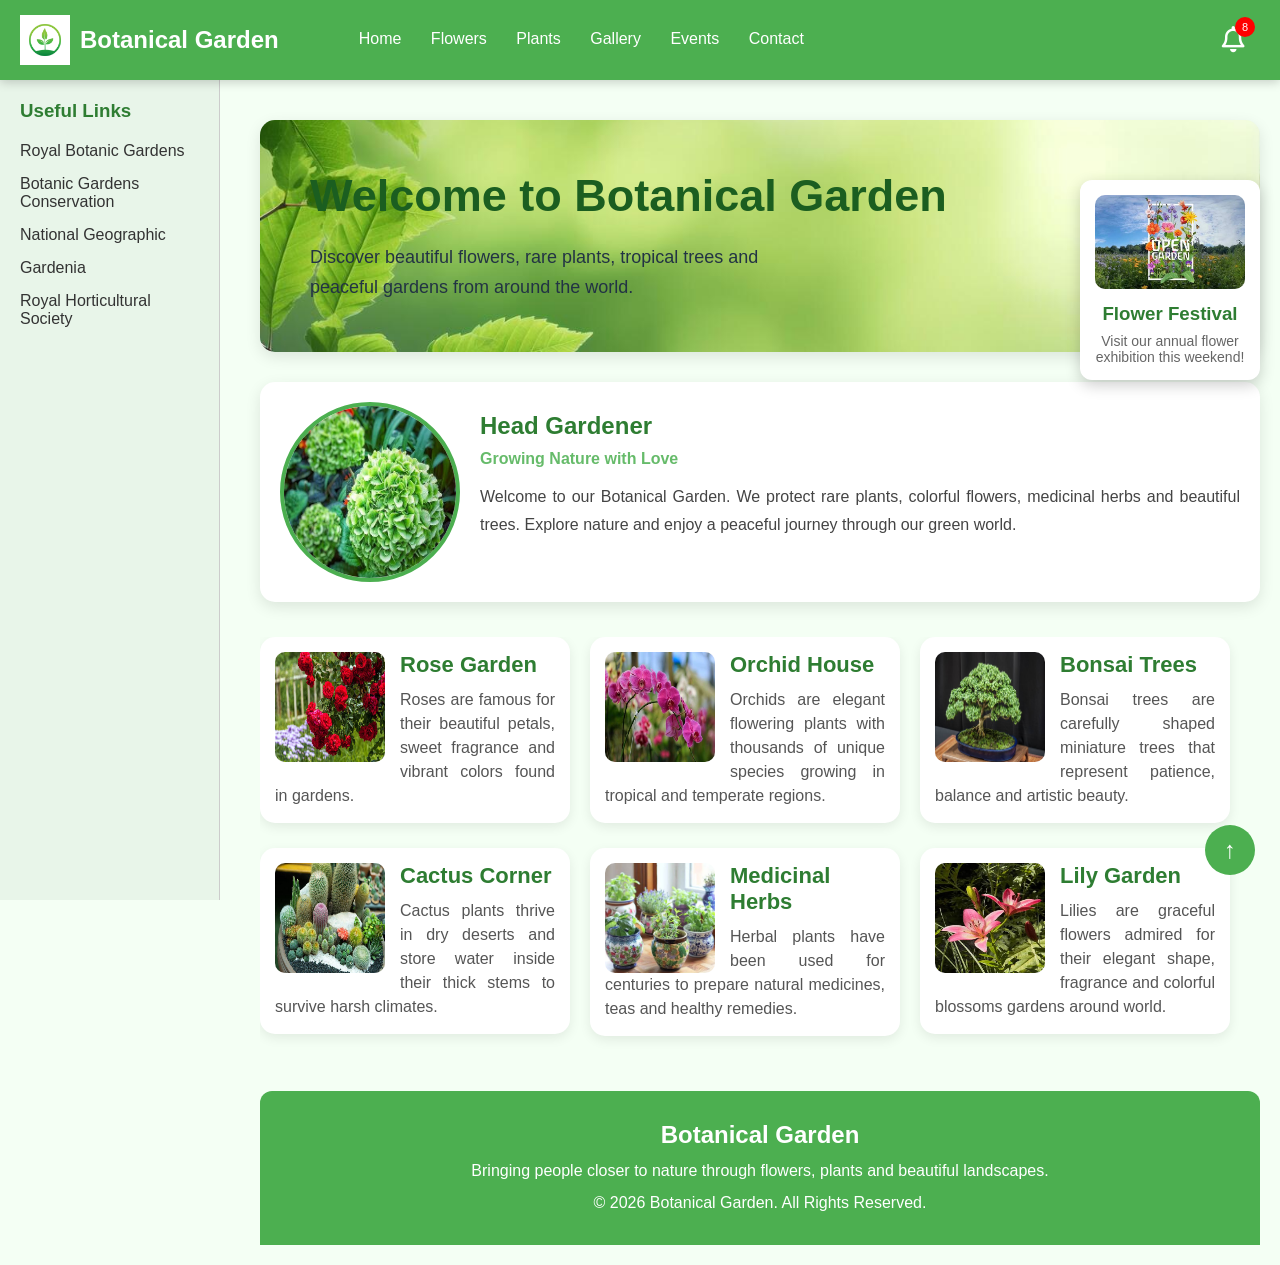
==== index.html @ 4f632acd "botanical-garden" ====
<!DOCTYPE html>
<html lang="en">

<head>

    <meta charset="UTF-8">
    <meta name="viewport" content="width=device-width, initial-scale=1.0">

    <title>Botanical Garden</title>

    <link rel="stylesheet" href="style.css">

    <link rel="stylesheet"
        href="https://cdnjs.cloudflare.com/ajax/libs/font-awesome/6.7.2/css/all.min.css">
<link rel="icon" href="https://marketplace.canva.com/ARZ8E/MAFmAUARZ8E/1/tl/canva-natural-leaf-icon.-100%25-naturals-vector-image-MAFmAUARZ8E.png" type="image/.wepb">
</head>

<body id="top">

    <!-- Header Start -->

    <header>

        <div class="logo">

            <img src="images/logo.png" alt="Logo">

            <h2>Botanical Garden</h2>

        </div>

        <nav>

            <ul class="menu">

                <li><a href="#">Home</a></li>
                <li><a href="#">Flowers</a></li>
                <li><a href="#">Plants</a></li>
                <li><a href="#">Gallery</a></li>
                <li><a href="#">Events</a></li>
                <li><a href="#">Contact</a></li>

            </ul>

        </nav>

        <div class="bell">

            <i class="fa-regular fa-bell"></i>

            <span>8</span>

        </div>

        <div class="clear"></div>

    </header>

    <!-- Header End -->

    <!-- Sidebar Start -->

    <aside>

        <h3>Useful Links</h3>

        <ul>

            <li><a href="https://www.kew.org" target="_blank">Royal Botanic Gardens</a></li>

            <li><a href="https://www.bgci.org" target="_blank">Botanic Gardens Conservation</a></li>

            <li><a href="https://www.nationalgeographic.com" target="_blank">National Geographic</a></li>

            <li><a href="https://www.gardenia.net" target="_blank">Gardenia</a></li>

            <li><a href="https://www.rhs.org.uk" target="_blank">Royal Horticultural Society</a></li>

        </ul>

    </aside>

    <!-- Sidebar End -->

    <!-- Main Start -->

    <div class="main">

        <!-- Banner -->

        <div class="banner">

            <h1>Welcome to Botanical Garden</h1>

            <p>

                Discover beautiful flowers, rare plants,
                tropical trees and peaceful gardens from
                around the world.

            </p>

        </div>

        <!-- Profile Section -->

        <div class="profile">

            <img src="images/gardener.jpg" alt="Gardener">

            <div class="text">

                <h2>Head Gardener</h2>

                <h4>Growing Nature with Love</h4>

                <p>

                    Welcome to our Botanical Garden.
                    We protect rare plants, colorful flowers,
                    medicinal herbs and beautiful trees.
                    Explore nature and enjoy a peaceful journey
                    through our green world.

                </p>

            </div>

            <div class="clear"></div>

        </div>

        <!-- Cards Start -->

        <div class="cards">
                        <!-- Card 1 -->

            <div class="card">

                <span class="new">NEW</span>

                <img src="images/rose.jpg" alt="Rose">

                <h2>Rose Garden</h2>

                <p>
                    Roses are famous for their beautiful petals,
                    sweet fragrance and vibrant colors found
                    in gardens.
                </p>

                <div class="clear"></div>

            </div>

            <!-- Card 2 -->

            <div class="card">

                <span class="new">NEW</span>

                <img src="images/orchid.jpg" alt="Orchid">

                <h2>Orchid House</h2>

                <p>
                    Orchids are elegant flowering plants with
                    thousands of unique species growing in
                    tropical and temperate regions.
                </p>

                <div class="clear"></div>

            </div>

            <!-- Card 3 -->

            <div class="card">

                <span class="new">NEW</span>

                <img src="images/bonsai.jpg" alt="Bonsai">

                <h2>Bonsai Trees</h2>

                <p>
                    Bonsai trees are carefully shaped miniature
                    trees that represent patience, balance
                    and artistic beauty.
                </p>

                <div class="clear"></div>

            </div>

            <div class="clear"></div>

            <!-- Card 4 -->

            <div class="card">

                <span class="new">NEW</span>

                <img src="images/cactus.jpg" alt="Cactus">

                <h2>Cactus Corner</h2>

                <p>
                    Cactus plants thrive in dry deserts and
                    store water inside their thick stems to
                    survive harsh climates.
                </p>

                <div class="clear"></div>

            </div>

            <!-- Card 5 -->

            <div class="card">

                <span class="new">NEW</span>

                <img src="images/herbs.jpg" alt="Herbs">

                <h2>Medicinal Herbs</h2>

                <p>
                    Herbal plants have been used for centuries
                    to prepare natural medicines, teas
                    and healthy remedies.
                </p>

                <div class="clear"></div>

            </div>

            <!-- Card 6 -->

            <div class="card">

                <span class="new">NEW</span>

                <img src="images/lily.jpg" alt="Lily">

                <h2>Lily Garden</h2>

                <p>
                    Lilies are graceful flowers admired for
                    their elegant shape, fragrance and
                    colorful blossoms gardens around world.
                </p>

                <div class="clear"></div>

            </div>

            <div class="clear"></div>

        </div>

        <!-- Floating Advertisement -->

        <div class="ad">

            <img src="images/ad.jpg" alt="Advertisement">

            <h3>Flower Festival</h3>

            <p>
                Visit our annual flower exhibition this weekend!
            </p>

        </div>

        <!-- Go To Top -->

        <a href="#top" class="top">
            ↑
        </a>

        <!-- Footer -->

        <footer>

            <h2>Botanical Garden</h2>

            <p>
                Bringing people closer to nature through
                flowers, plants and beautiful landscapes.
            </p>

            <p>
                © 2026 Botanical Garden. All Rights Reserved.
            </p>

        </footer>

    </div>

</body>

</html>
---- style.css ----
/*  Reset  */

* {
  margin: 0;
  padding: 0;
  box-sizing: border-box;
  font-family: Arial, Helvetica, sans-serif;
}

body {
  background: #f4fff4;
}

/*  Clear  */

.clear {
  clear: both;
}

/*  Header  */

header {
  width: 100%;
  height: 80px;

  background: #4caf50;

  position: fixed;

  top: 0;
  left: 0;

  z-index: 999;

  box-shadow: 0 2px 10px rgba(0, 0, 0, 0.2);
}

/*  Logo  */

.logo {
  float: left;

  margin-left: 20px;
  margin-top: 15px;
}

.logo img {
  width: 50px;

  float: left;

  margin-right: 10px;
}

.logo h2 {
  float: left;

  color: white;

  line-height: 50px;
}

/*  Menu  */

.menu {
  list-style: none;

  float: left;

  margin-left: 80px;
  margin-top: 30px;
}

.menu li {
  display: inline-block;

  margin-right: 25px;
}

.menu li a {
  color: white;

  text-decoration: none;

  transition: 1.3s;
}

.menu li a:hover {
  color: #dfffd6;
   transform: translateY(-8px);

  box-shadow: 0 12px 25px rgba(0, 0, 0, 0.15);
  background-color: #66bb6a;
}

/*  Notification  */

.bell {
  float: right;

  margin-right: 35px;
  margin-top: 25px;

  font-size: 26px;

  color: white;

  position: relative;

  cursor: pointer;
}

.bell span {
  width: 20px;
  height: 20px;

  background: red;

  color: white;

  border-radius: 50%;

  position: absolute;

  top: -8px;
  right: -10px;

  text-align: center;

  line-height: 20px;

  font-size: 11px;
}

/*  Sidebar  */

aside {
  width: 220px;

  background: #e8f5e9;

  position: fixed;

  top: 80px;
  left: 0px;
  bottom: 0px;

  padding: 20px;

  border-right: 1px solid #cccccc;
}

aside h3 {
  color: #2e7d32;

  margin-bottom: 20px;
}

aside ul {
  list-style-type: none;
}

aside li {
  margin-bottom: 15px;
}

aside a {
  text-decoration: none;

  color: #333;

  transition: 0.3s;
}

aside a:hover {
  color: #2e7d32;

  padding-left: 8px;
}

/*  Main  */

.main {
  margin-left: 240px;

  margin-top: 100px;

  padding: 20px;
}

/*  Banner  */

.banner {
  background: white;

  border-radius: 15px;

  padding: 50px;

  background-image: url(images/banner.jpg);

  background-size: cover;

  background-position: center;

  box-shadow: 0 5px 15px rgba(0, 0, 0, 0.1);
}

.banner h1 {
  color: #1b5e20;

  font-size: 45px;

  margin-bottom: 20px;
}

.banner p {
  width: 55%;

  font-size: 18px;

  line-height: 30px;

  color: #234;
}

/* Profile Section */

.profile {
  width: 100%;

  background: white;

  margin-top: 30px;

  padding: 20px;

  border-radius: 15px;

  box-shadow: 0 5px 15px rgba(0, 0, 0, 0.1);

 
}

.profile img {
  width: 180px;
  height: 180px;

  float: left;

  margin-right: 20px;

  border-radius: 50%;

  border: 4px solid #4caf50;
}

.text {
  padding-top: 10px;
}

.text h2 {
  color: #2e7d32;

  margin-bottom: 10px;
}

.text h4 {
  color: #66bb6a;

  margin-bottom: 15px;
}

.text p {
  color: #444;

  line-height: 28px;

  text-align: justify;
}

/* Cards */

.cards {
  margin-top: 35px;

  overflow: hidden;
}

.card {
  width: 31%;

  float: left;

  margin-right: 20px;

  margin-bottom: 25px;

  background: white;

  border-radius: 15px;

  padding: 15px;

  position: relative;

  box-shadow: 0 4px 12px rgba(0, 0, 0, 0.08);

  transition: 0.3s;
}

/* .card:nth-child(3),
.card:nth-child(6) {
  margin-right: 0;
} */

.card:hover {
  transform: translateY(-8px);

  box-shadow: 0 12px 25px rgba(0, 0, 0, 0.15);
}

/* NEW Badge */

.new {
  position: fixed;

  top: 12px;
  right: 12px;

  background: #ff4d4d;

  color: white;

  padding: 4px 10px;

  border-radius: 20px;

  font-size: 11px;

  font-weight: bold;
   opacity:0;
}
.card:hover .new{

    background:red;

    transform:scale(1.2);

    transition:.3s;
       opacity:1;

}

/* Card Image */

.card img {
  width: 110px;
  height: 110px;

  float: left;

  margin-right: 15px;

  border-radius: 10px;
}

.card h2 {
  color: #2e7d32;

  margin-bottom: 10px;

  font-size: 22px;
}

.card p {
  color: #555;

  line-height: 24px;

  text-align: justify;
}

/* Floating Advertisement */

.ad {
  width: 180px;

  background: white;

  position: fixed;

  right: 20px;

  top: 180px;

  padding: 15px;

  border-radius: 12px;

  text-align: center;

  box-shadow: 0 5px 15px rgba(0, 0, 0, 0.2);
}

.ad img {
  width: 100%;

  border-radius: 10px;

  margin-bottom: 10px;
}

.ad h3 {
  color: #2e7d32;

  margin-bottom: 8px;
}

.ad p {
  color: #666;

  font-size: 14px;
}

/* Go To Top Button */

.top {
  width: 50px;
  height: 50px;

  background: #4caf50;

  color: white;

  text-decoration: none;

  text-align: center;

  line-height: 50px;

  font-size: 24px;

  border-radius: 50%;

  position: fixed;

  right: 25px;

  bottom: 25px;

  transition: 0.3s;
}

.top:hover {
  background: #2e7d32;

  transform: scale(1.1);
}

/* Footer */

footer {
  background: #4caf50;

  color: white;

  text-align: center;

  padding: 30px;

  margin-top: 30px;

  border-radius: 12px 12px 0 0;
}

footer h2 {
  margin-bottom: 10px;
}

footer p {
  margin-top: 8px;

  line-height: 24px;
}
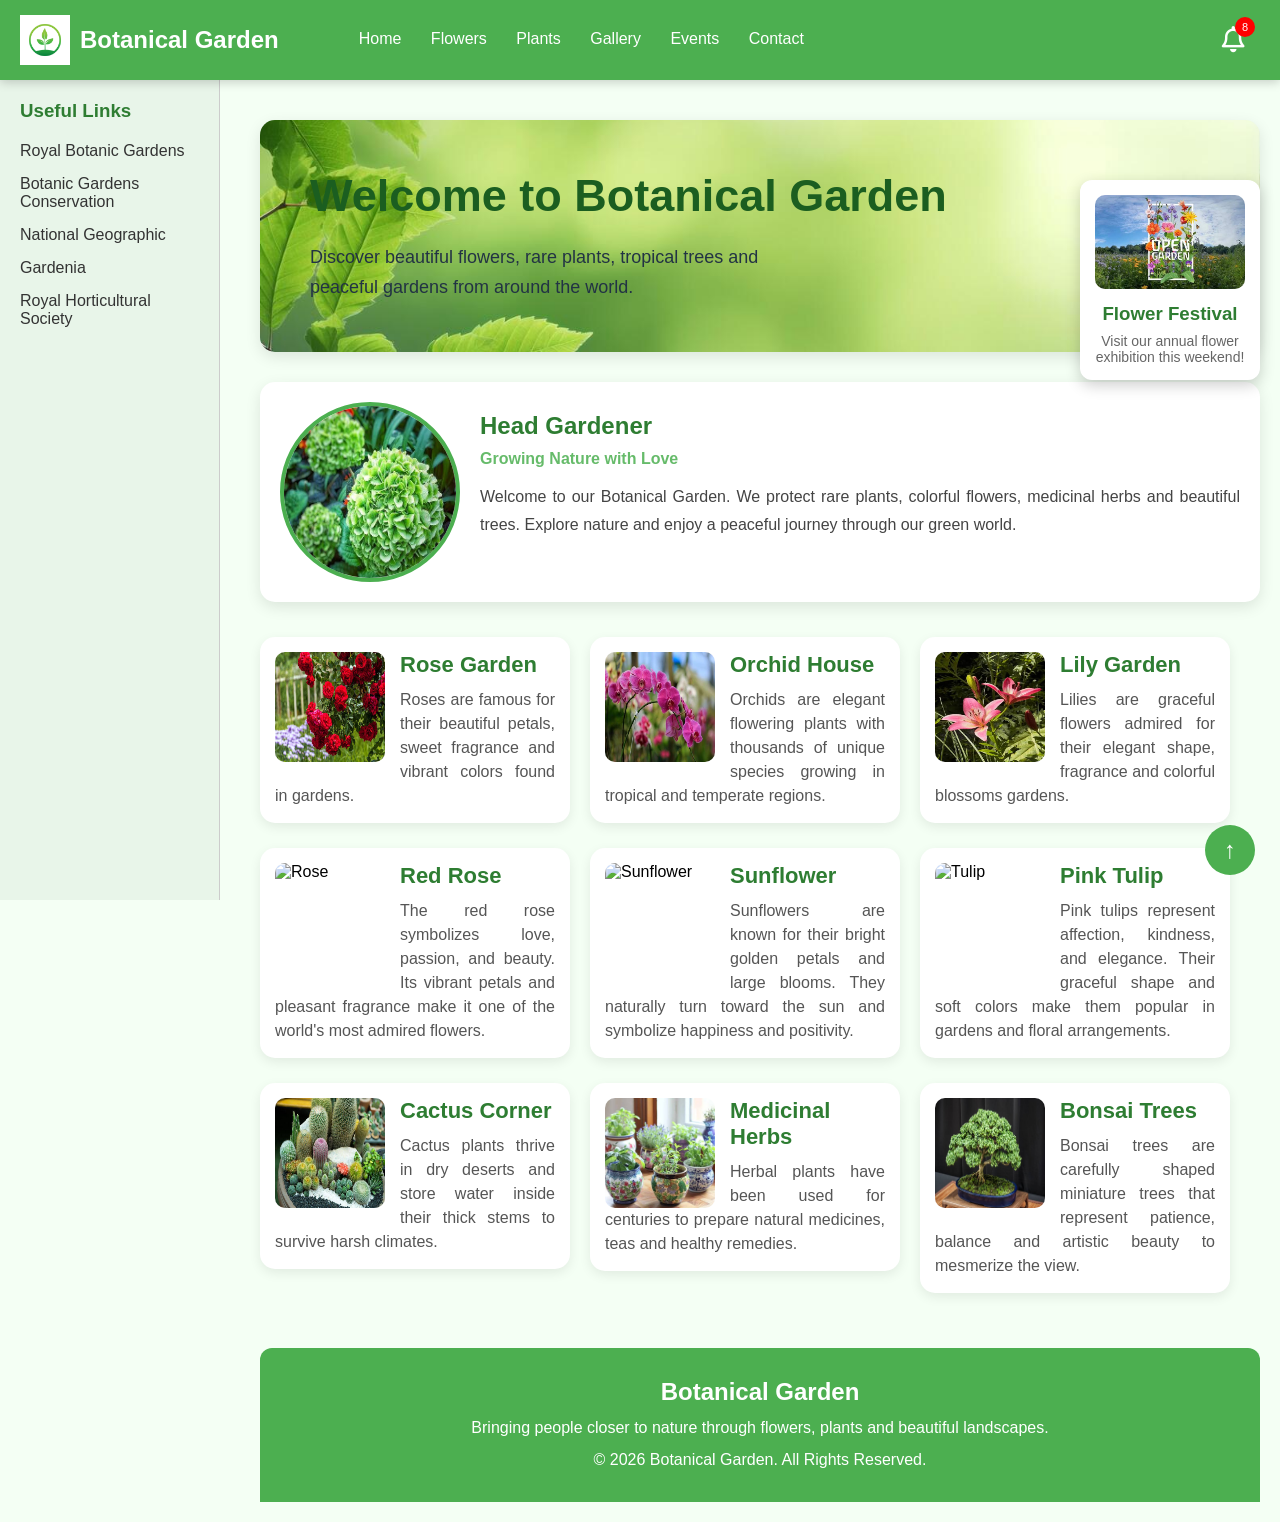
==== commit 008ba074: "html-updated" ====
--- a/index.html
+++ b/index.html
@@ -33,9 +33,9 @@
 
             <ul class="menu">
 
-                <li><a href="#">Home</a></li>
-                <li><a href="#">Flowers</a></li>
-                <li><a href="#">Plants</a></li>
+                <li><a href="#home">Home</a></li>
+                <li><a href="#flowers">Flowers</a></li>
+                <li><a href="#plants">Plants</a></li>
                 <li><a href="#">Gallery</a></li>
                 <li><a href="#">Events</a></li>
                 <li><a href="#">Contact</a></li>
@@ -88,7 +88,7 @@
 
         <!-- Banner -->
 
-        <div class="banner">
+        <div class="banner" id="home">
 
             <h1>Welcome to Botanical Garden</h1>
 
@@ -174,26 +174,85 @@
             </div>
 
             <!-- Card 3 -->
-
-            <div class="card">
-
-                <span class="new">NEW</span>
-
-                <img src="images/bonsai.jpg" alt="Bonsai">
-
-                <h2>Bonsai Trees</h2>
-
-                <p>
-                    Bonsai trees are carefully shaped miniature
-                    trees that represent patience, balance
-                    and artistic beauty.
-                </p>
-
-                <div class="clear"></div>
-
-            </div>
+              <div class="card" id="flowers">
+
+                <span class="new">NEW</span>
+
+                <img src="images/lily.jpg" alt="Lily">
+
+                <h2>Lily Garden</h2>
+
+                <p>
+                    Lilies are graceful flowers admired for
+                    their elegant shape, fragrance and
+                    colorful blossoms gardens.
+                </p>
+
+                <div class="clear"></div>
+
+            </div>
+
+            
 
             <div class="clear"></div>
+            <!-- Card 7 -->
+
+<div class="card">
+
+    <span class="new">NEW</span>
+
+    <img src="https://images.unsplash.com/photo-1490750967868-88aa4486c946?w=300&auto=format&fit=crop" alt="Rose">
+
+    <h2>Red Rose</h2>
+
+    <p>
+        The red rose symbolizes love, passion, and beauty. Its vibrant petals
+        and pleasant fragrance make it one of the world's most admired flowers.
+    </p>
+
+    <div class="clear"></div>
+
+</div>
+
+
+<!-- Card 8 -->
+
+<div class="card">
+
+    <span class="new">NEW</span>
+
+    <img src="https://images.unsplash.com/photo-1468327768560-75b778cbb551?w=300&auto=format&fit=crop" alt="Sunflower">
+
+    <h2>Sunflower</h2>
+
+    <p>
+        Sunflowers are known for their bright golden petals and large blooms.
+        They naturally turn toward the sun and symbolize happiness and positivity.
+    </p>
+
+    <div class="clear"></div>
+
+</div>
+
+
+<!-- Card 9 -->
+
+<div class="card">
+
+    <span class="new">NEW</span>
+
+    <img src="https://images.unsplash.com/photo-1525310072745-f49212b5ac6d?w=300&auto=format&fit=crop" alt="Tulip">
+
+    <h2>Pink Tulip</h2>
+
+    <p>
+        Pink tulips represent affection, kindness, and elegance. Their graceful
+        shape and soft colors make them popular in gardens and floral arrangements.
+    </p>
+
+    <div class="clear"></div>
+
+</div>
 
             <!-- Card 4 -->
 
@@ -237,18 +296,18 @@
 
             <!-- Card 6 -->
 
-            <div class="card">
-
-                <span class="new">NEW</span>
-
-                <img src="images/lily.jpg" alt="Lily">
-
-                <h2>Lily Garden</h2>
-
-                <p>
-                    Lilies are graceful flowers admired for
-                    their elegant shape, fragrance and
-                    colorful blossoms gardens around world.
+           <div class="card" id="plants">
+
+                <span class="new">NEW</span>
+
+                <img src="images/bonsai.jpg" alt="Bonsai">
+
+                <h2>Bonsai Trees</h2>
+
+                <p>
+                    Bonsai trees are carefully shaped miniature
+                    trees that represent patience, balance
+                    and artistic beauty to mesmerize the view.
                 </p>
 
                 <div class="clear"></div>
--- a/style.css
+++ b/style.css
@@ -1,4 +1,4 @@
-/*  Reset  */
+
 
 * {
   margin: 0;
@@ -284,7 +284,6 @@
 .cards {
   margin-top: 35px;
 
-  overflow: hidden;
 }
 
 .card {
@@ -301,8 +300,6 @@
   border-radius: 15px;
 
   padding: 15px;
-
-  position: relative;
 
   box-shadow: 0 4px 12px rgba(0, 0, 0, 0.08);
 
@@ -321,6 +318,9 @@
 }
 
 /* NEW Badge */
+div span{
+  display: inline-block;
+}
 
 .new {
   position: fixed;
@@ -339,8 +339,8 @@
   font-size: 11px;
 
   font-weight: bold;
-   opacity:0;
-}
+}
+
 .card:hover .new{
 
     background:red;
@@ -348,7 +348,6 @@
     transform:scale(1.2);
 
     transition:.3s;
-       opacity:1;
 
 }
 
@@ -401,6 +400,8 @@
   text-align: center;
 
   box-shadow: 0 5px 15px rgba(0, 0, 0, 0.2);
+
+  /* z-index:-1 */
 }
 
 .ad img {
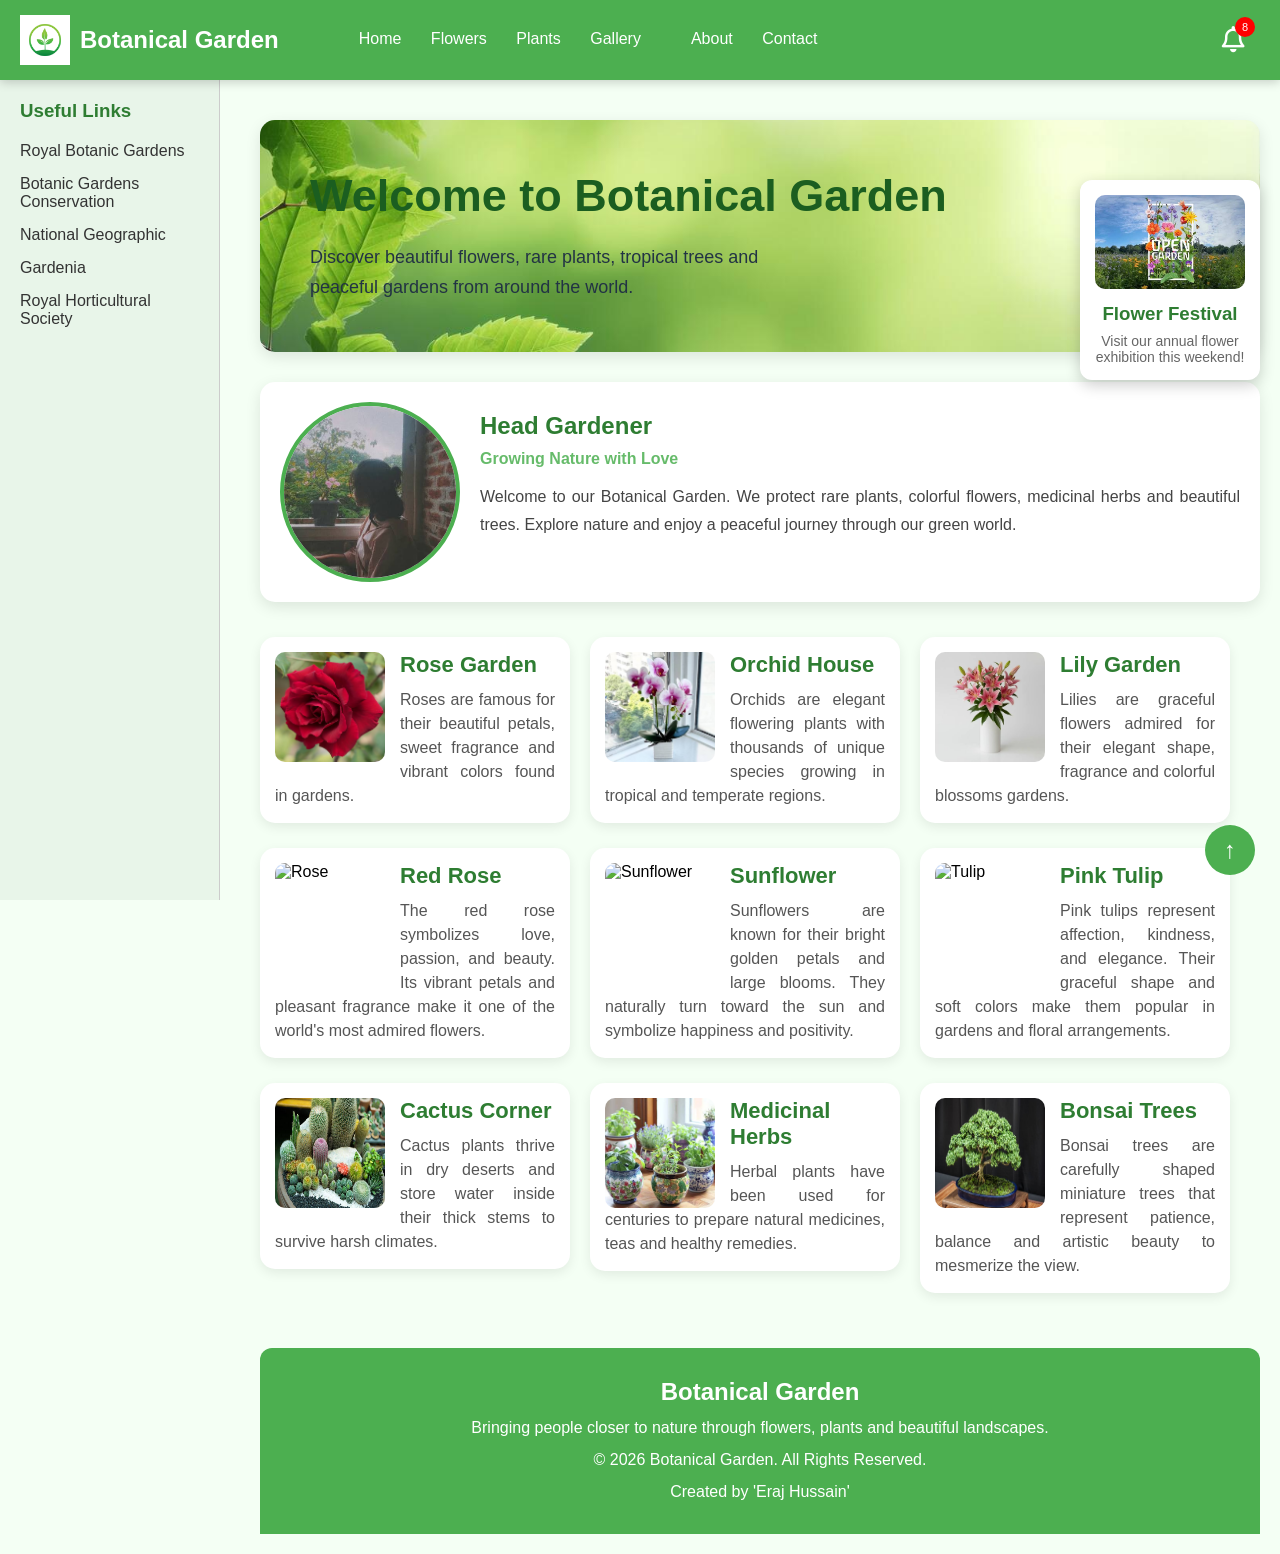
==== commit 06bc2c51: "updated" ====
--- a/index.html
+++ b/index.html
@@ -19,7 +19,7 @@
 
     <!-- Header Start -->
 
-    <header>
+    <header  id="home">
 
         <div class="logo">
 
@@ -36,9 +36,9 @@
                 <li><a href="#home">Home</a></li>
                 <li><a href="#flowers">Flowers</a></li>
                 <li><a href="#plants">Plants</a></li>
-                <li><a href="#">Gallery</a></li>
-                <li><a href="#">Events</a></li>
-                <li><a href="#">Contact</a></li>
+                <li><a href="gallery.html">Gallery</a><li>
+                <li><a href="about.html">About</a></li>
+                <li><a href="contact.html">Contact</a></li>
 
             </ul>
 
@@ -88,7 +88,7 @@
 
         <!-- Banner -->
 
-        <div class="banner" id="home">
+        <div class="banner">
 
             <h1>Welcome to Botanical Garden</h1>
 
@@ -352,7 +352,7 @@
             <p>
                 © 2026 Botanical Garden. All Rights Reserved.
             </p>
-
+<p>Created by 'Eraj Hussain'</p>
         </footer>
 
     </div>
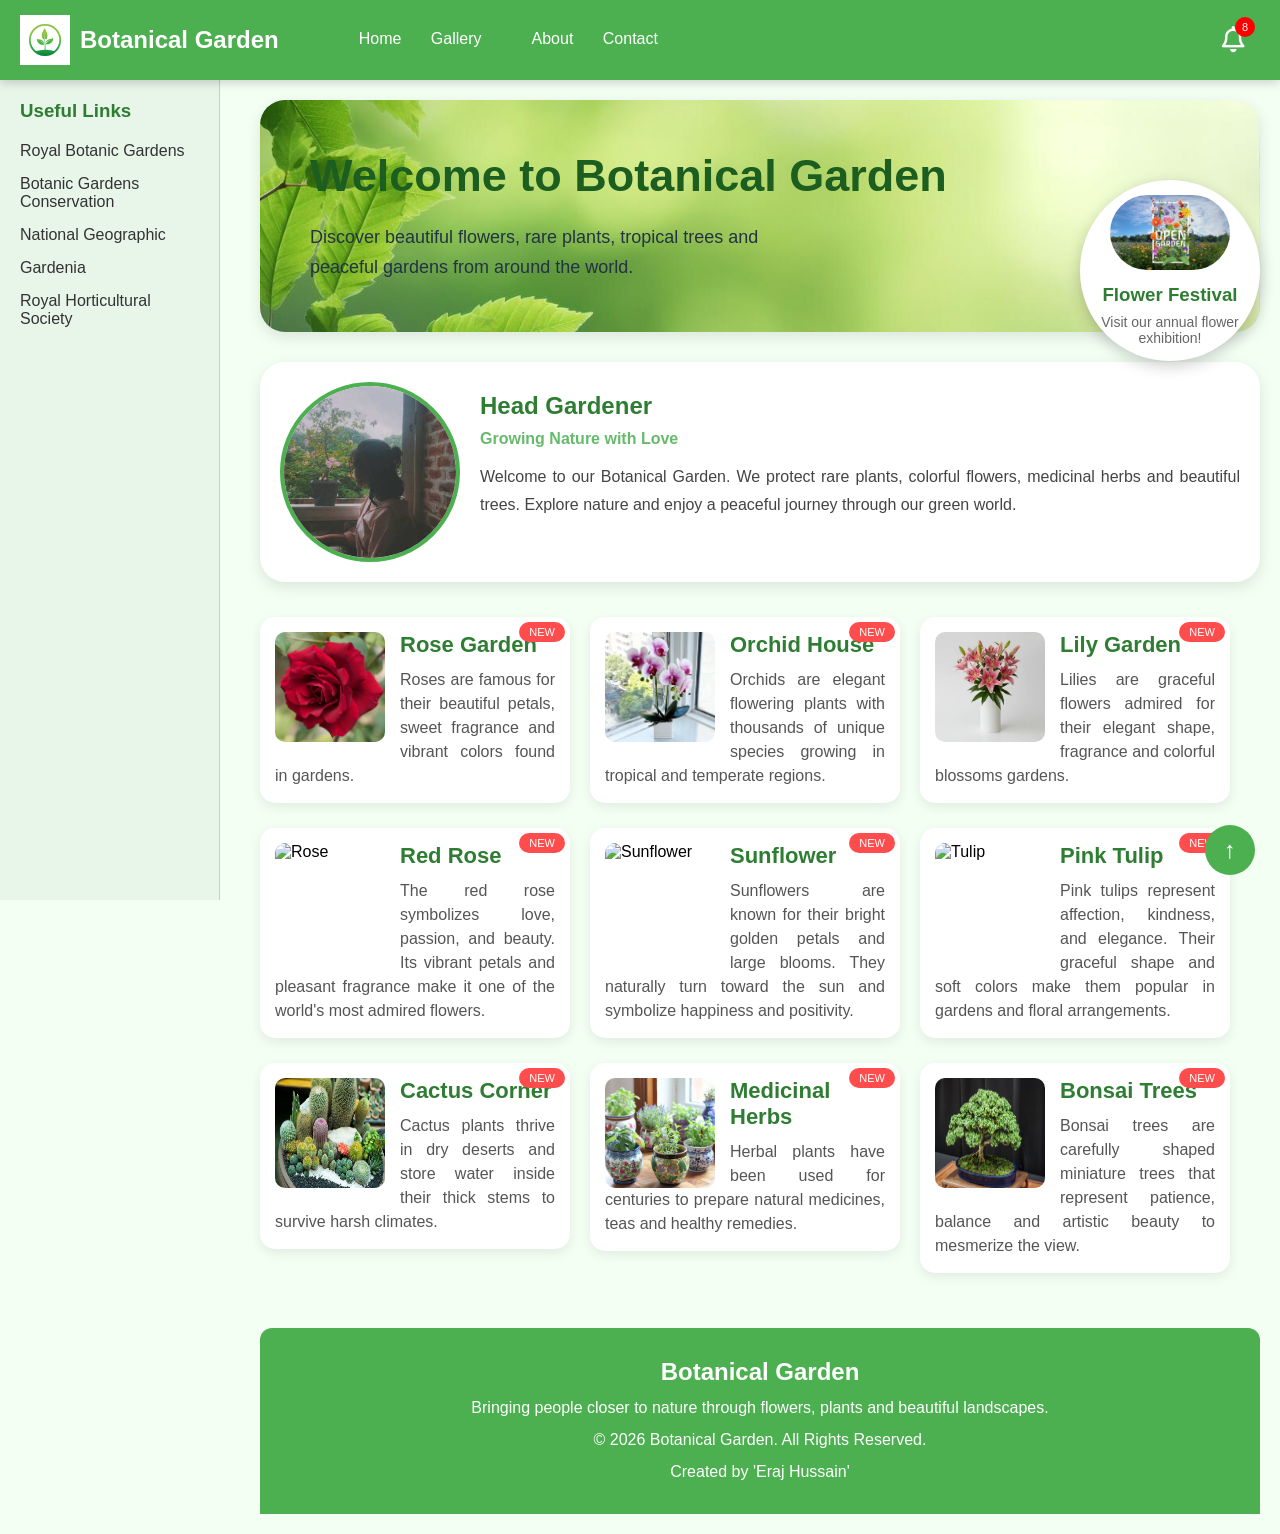
==== commit 3a674556: "nav-bar-updated" ====
--- a/index.html
+++ b/index.html
@@ -34,8 +34,7 @@
             <ul class="menu">
 
                 <li><a href="#home">Home</a></li>
-                <li><a href="#flowers">Flowers</a></li>
-                <li><a href="#plants">Plants</a></li>
+                
                 <li><a href="gallery.html">Gallery</a><li>
                 <li><a href="about.html">About</a></li>
                 <li><a href="contact.html">Contact</a></li>
@@ -49,11 +48,10 @@
             <i class="fa-regular fa-bell"></i>
 
             <span>8</span>
-
-        </div>
-
-        <div class="clear"></div>
-
+   <div class="clear"></div>
+        </div>
+
+   <div class="clear"></div>
     </header>
 
     <!-- Header End -->
@@ -327,7 +325,7 @@
             <h3>Flower Festival</h3>
 
             <p>
-                Visit our annual flower exhibition this weekend!
+                Visit our annual flower exhibition!
             </p>
 
         </div>
--- a/style.css
+++ b/style.css
@@ -24,13 +24,13 @@
   height: 80px;
 
   background: #4caf50;
-
-  position: fixed;
+z-index: 999;
 
   top: 0;
   left: 0;
-
-  z-index: 999;
+position: sticky;
+top: 0;
+ 
 
   box-shadow: 0 2px 10px rgba(0, 0, 0, 0.2);
 }
@@ -39,7 +39,6 @@
 
 .logo {
   float: left;
-
   margin-left: 20px;
   margin-top: 15px;
 }
@@ -88,11 +87,16 @@
 .menu li a:hover {
   color: #dfffd6;
    transform: translateY(-8px);
-
+padding: 10px;
   box-shadow: 0 12px 25px rgba(0, 0, 0, 0.15);
   background-color: #66bb6a;
-}
-
+
+}
+
+.menu li a:active{
+  font-weight: 400;
+    border: 2px solid rgb(11, 79, 11);
+}
 /*  Notification  */
 
 .bell {
@@ -183,7 +187,7 @@
 .main {
   margin-left: 240px;
 
-  margin-top: 100px;
+ 
 
   padding: 20px;
 }
@@ -193,7 +197,7 @@
 .banner {
   background: white;
 
-  border-radius: 15px;
+  border-radius: 25px;
 
   padding: 50px;
 
@@ -235,7 +239,7 @@
 
   padding: 20px;
 
-  border-radius: 15px;
+  border-radius: 25px;
 
   box-shadow: 0 5px 15px rgba(0, 0, 0, 0.1);
 
@@ -304,6 +308,7 @@
   box-shadow: 0 4px 12px rgba(0, 0, 0, 0.08);
 
   transition: 0.3s;
+  position: relative;
 }
 
 /* .card:nth-child(3),
@@ -323,11 +328,9 @@
 }
 
 .new {
-  position: fixed;
-
-  top: 12px;
-  right: 12px;
-
+ position: absolute;
+ top: 5px;
+ right: 5px;
   background: #ff4d4d;
 
   color: white;
@@ -338,17 +341,17 @@
 
   font-size: 11px;
 
+
+}
+
+.card:hover .new{
+
+    background:red;
+
+    transform:scale(1.2);
+
+    transition:.3s;
   font-weight: bold;
-}
-
-.card:hover .new{
-
-    background:red;
-
-    transform:scale(1.2);
-
-    transition:.3s;
-
 }
 
 /* Card Image */
@@ -395,7 +398,7 @@
 
   padding: 15px;
 
-  border-radius: 12px;
+  border-radius: 200px;
 
   text-align: center;
 
@@ -405,9 +408,9 @@
 }
 
 .ad img {
-  width: 100%;
-
-  border-radius: 10px;
+  width: 80%;
+
+  border-radius: 200px;
 
   margin-bottom: 10px;
 }
